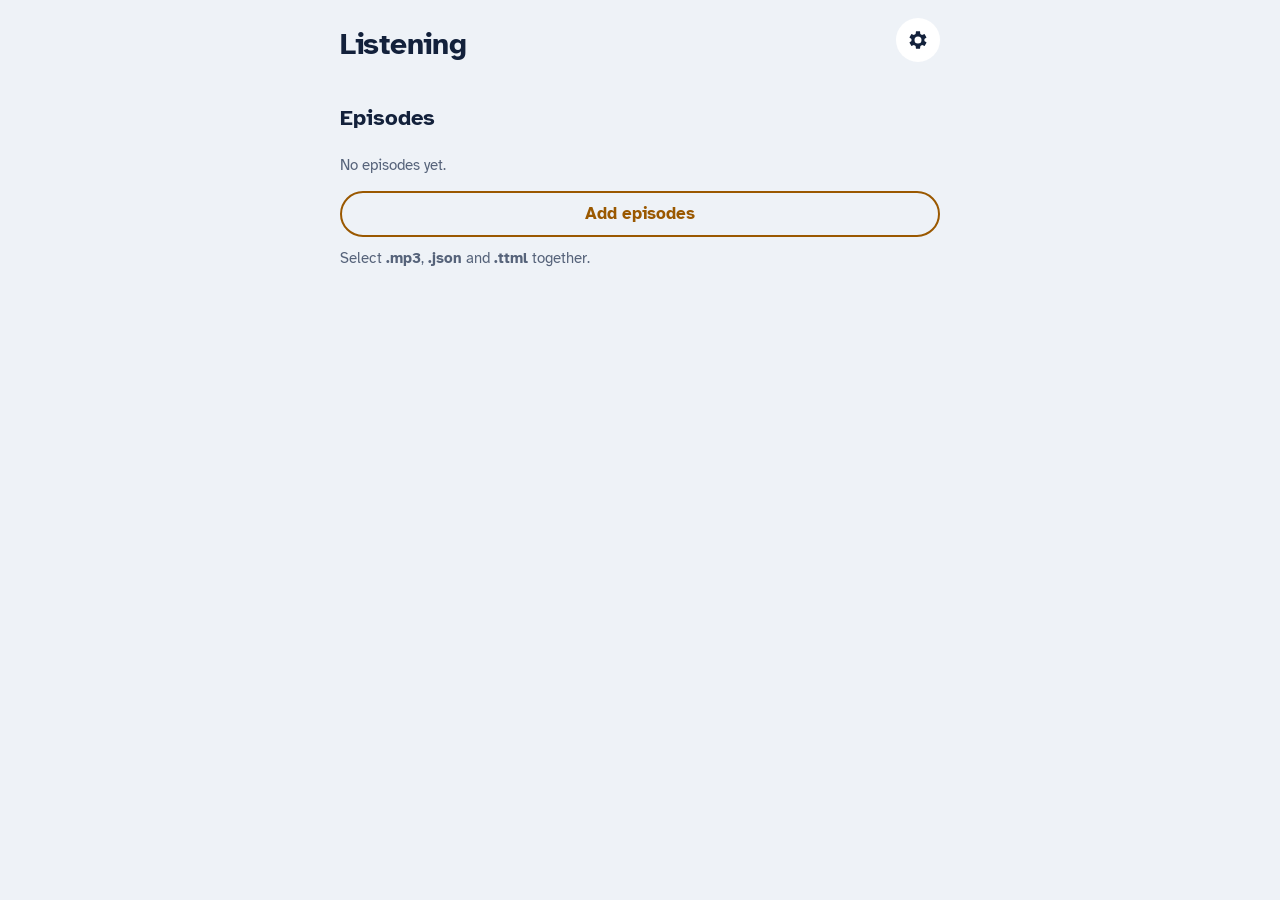
==== app/index.html @ cd1c5f6f "Add an iPad layout at /ipad/ The same app and saved data, laid out for the iPad: the episode list st" ====
<!doctype html>
<html lang="en">
<head>
<meta charset="utf-8">
<meta name="viewport" content="width=device-width, initial-scale=1, viewport-fit=cover">
<meta name="theme-color" content="#0D1830">
<meta name="apple-mobile-web-app-capable" content="yes">
<meta name="mobile-web-app-capable" content="yes">
<meta name="apple-mobile-web-app-status-bar-style" content="black-translucent">
<meta name="apple-mobile-web-app-title" content="Listening">
<title>Listening</title>
<link rel="manifest" href="manifest.webmanifest">
<link rel="apple-touch-icon" href="icons/icon-180.png">
<link rel="icon" href="icons/icon-192.png">
<link rel="stylesheet" href="app.css">
<script>
  // iPad 版（/ipad/ または ?layout=ipad）: 一覧と文の一覧を左右に並べる
  if (/^\/ipad(\/|$)/.test(location.pathname) || new URLSearchParams(location.search).get("layout") === "ipad") {
    document.documentElement.classList.add("split");
  }
  // アプリ本体（モジュール）が読めない・止まったときに、理由を画面に出す（iPhone では開発者ツールが見られないため）。
  // 古いオフライン用の保存（Service Worker とキャッシュ）が原因のことが多いので、一度だけ自動で消して読み直す。
  // 教材（IndexedDB）・設定・再生位置（localStorage）は消さない。
  (function () {
    var RESET_KEY = "listening.autoReset";
    function report(msg) {
      var el = document.getElementById("appError");
      if (!el) return setTimeout(function () { report(msg); }, 100);
      el.hidden = false;
      var line = document.createElement("div");
      line.textContent = msg;
      el.appendChild(line);
      if (!document.getElementById("resetApp")) {
        var b = document.createElement("button");
        b.id = "resetApp";
        b.type = "button";
        b.className = "button outline";
        b.textContent = "Reload the app";
        b.onclick = function () { resetApp(); };
        el.appendChild(b);
      }
    }
    function resetApp() {
      try { sessionStorage.setItem(RESET_KEY, "1"); } catch (e) { /* 保存できなくても続ける */ }
      var jobs = [];
      if (navigator.serviceWorker && navigator.serviceWorker.getRegistrations) {
        jobs.push(navigator.serviceWorker.getRegistrations().then(function (rs) {
          return Promise.all(rs.map(function (r) { return r.unregister(); }));
        }));
      }
      if (window.caches) {
        jobs.push(caches.keys().then(function (ks) { return Promise.all(ks.map(function (k) { return caches.delete(k); })); }));
      }
      Promise.all(jobs).catch(function () {}).then(function () { location.reload(); });
    }
    function failed(msg) {
      report(msg);
      var already = false;
      try { already = sessionStorage.getItem(RESET_KEY) === "1"; } catch (e) { already = true; }
      if (!already) { report("Clearing the saved app files and reloading…"); resetApp(); }
    }
    window.addEventListener("error", function (e) {
      report("Error: " + (e.message || e.type) + (e.filename ? " (" + e.filename.split("/").pop() + ":" + e.lineno + ")" : ""));
    });
    window.addEventListener("unhandledrejection", function (e) {
      report("Error: " + (e.reason && e.reason.message || e.reason));
    });
    window.__appResetKey = RESET_KEY;
    // 本体を読み込む。読めなかったファイルの理由も出る
    window.addEventListener("DOMContentLoaded", function () {
      import("./app.js").catch(function (err) {
        failed("Could not load the app: " + (err && err.message || err));
      });
    });
    setTimeout(function () {
      if (!window.__appStarted) failed("The app did not start on this browser (" + navigator.userAgent + ")");
    }, 8000);
  })();
</script>
</head>
<body>
<main id="home" class="screen">
  <header class="bar">
    <h1>Listening</h1>
    <button id="openSettings" class="icon-btn" type="button" aria-label="Settings"><svg viewBox="0 0 24 24" width="24" height="24" aria-hidden="true"><path fill="currentColor" d="M19.4 13a7.6 7.6 0 0 0 0-2l2.1-1.6-2-3.5-2.5 1a7.4 7.4 0 0 0-1.7-1L15 3.3h-4l-.4 2.6a7.4 7.4 0 0 0-1.7 1l-2.5-1-2 3.5L6.5 11a7.6 7.6 0 0 0 0 2l-2.1 1.6 2 3.5 2.5-1a7.4 7.4 0 0 0 1.7 1l.4 2.6h4l.4-2.6a7.4 7.4 0 0 0 1.7-1l2.5 1 2-3.5zM13 15.5a3.5 3.5 0 1 1 0-7 3.5 3.5 0 0 1 0 7z" transform="translate(-1 0)"/></svg></button>
  </header>
  <div id="appError" class="status error" role="alert" hidden></div>

  <section id="hero" class="hero" aria-labelledby="heroTitle" hidden>
    <p class="hero-where"><span id="heroLang" class="lang-tag"></span><span id="heroChannel"></span></p>
    <h2 id="heroTitle" class="hero-title"></h2>
    <p id="heroLine" class="hero-line"></p>
    <div class="track" aria-hidden="true"><span id="heroTrack"></span></div>
    <p id="heroMeta" class="hero-meta"></p>
    <div class="hero-actions">
      <button id="heroPlay" class="button" type="button">Continue</button>
      <button id="heroPick" class="button outline" type="button">Sentences</button>
    </div>
  </section>

  <section aria-labelledby="libraryTitle">
    <h2 id="libraryTitle">Episodes</h2>
    <div id="langTabs" class="tabs" role="tablist" hidden></div>
    <ul id="library" class="library"></ul>
    <p id="libraryEmpty" class="hint">No episodes yet.</p>
    <label class="button file">
      Add episodes
      <input id="fileInput" type="file" multiple>
    </label>
    <p class="hint">Select <code>.mp3</code>, <code>.json</code> and <code>.ttml</code> together.</p>
    <p id="importStatus" class="status" role="status"></p>
  </section>
</main>

<main id="episode" class="screen" hidden>
  <header class="bar"><button id="episodeBack" class="icon-btn back-btn" type="button" aria-label="Back">‹</button></header>
  <p class="hero-where"><span id="epLang" class="lang-tag"></span><span id="epChannel"></span></p>
  <h1 id="epTitle" class="ep-title"></h1>
  <div class="track" aria-hidden="true"><span id="epTrack"></span></div>
  <p id="epMeta" class="ep-meta"></p>
  <div id="epNotes"></div>
  <div id="epActions" class="ep-actions"></div>
  <h2>Sentences</h2>
  <ol id="sentences" class="sentences"></ol>
  <button id="epDelete" class="link danger" type="button">Delete episode</button>
</main>

<main id="paneEmpty" class="screen pane-empty" hidden><p>Select an episode</p></main>

<main id="settingsScreen" class="screen" hidden>
  <header class="bar"><button id="settingsBack" class="icon-btn back-btn" type="button" aria-label="Back">‹</button></header>
  <h1>Settings</h1>
  <div class="settings">
      <h3>Original</h3>
      <div class="row"><span>Before notes</span><span class="stepper" data-key="firstRepeats" data-step="1" data-unit="×"></span></div>
      <div class="row"><span>After notes</span><span class="stepper" data-key="secondRepeats" data-step="1" data-unit="×"></span></div>
      <div class="row slider"><label for="originalRate">Original speed <output data-for="originalRate"></output></label>
        <input id="originalRate" data-key="originalRate" type="range" min="0.5" max="1.5" step="0.05"></div>
      <div class="row slider"><label for="translationRate">Translation speed <output data-for="translationRate"></output></label>
        <input id="translationRate" data-key="translationRate" type="range" min="0.5" max="2" step="0.05"></div>
      <div class="row slider"><label for="explanationRate">Notes speed <output data-for="explanationRate"></output></label>
        <input id="explanationRate" data-key="explanationRate" type="range" min="0.5" max="2" step="0.05"></div>
      <div class="row slider"><label for="gapSeconds">Gap <output data-for="gapSeconds"></output></label>
        <input id="gapSeconds" data-key="gapSeconds" type="range" min="0" max="3" step="0.1"></div>

      <h3>Read aloud</h3>
      <div class="row"><label for="translation">Translation</label><input id="translation" data-key="translation" type="checkbox" class="switch"></div>
      <div class="row"><label for="vocab">Vocabulary</label><input id="vocab" data-key="vocab" type="checkbox" class="switch"></div>
      <div class="row"><label for="grammar">Grammar</label><input id="grammar" data-key="grammar" type="checkbox" class="switch"></div>
      <div class="row"><label for="cues">Cues</label><input id="cues" data-key="cues" type="checkbox" class="switch"></div>

      <h3>Device</h3>
      <div class="row"><label for="repeatEpisode">Repeat episode</label><input id="repeatEpisode" data-key="repeatEpisode" type="checkbox" class="switch"></div>
      <div class="row"><label for="keepAwake">Keep screen on</label><input id="keepAwake" data-key="keepAwake" type="checkbox" class="switch"></div>
      <div class="row"><label for="carPrevious">Car “previous”</label>
        <select id="carPrevious" data-key="carPrevious">
          <option value="previous">Previous sentence</option>
          <option value="restart">Restart sentence</option>
        </select></div>
      <div class="row buttons">
        <button id="resetSettings" class="link" type="button">Reset</button>
        <button id="exportSettings" class="link" type="button">Export</button>
      </div>
    </div>

  <section class="help" aria-labelledby="helpTitle">
    <h2 id="helpTitle">Gestures</h2>
    <p class="hint">Tap: pause. Swipe left: next. Swipe right: previous. Hold: restart.</p>
  </section>
</main>

<main id="player" class="screen player" hidden>
  <button id="back" class="back" type="button" aria-label="Back to library">‹</button>

  <section id="stage" class="stage" tabindex="0"
    aria-label="Tap to pause or resume. Swipe left for the next sentence, right for the previous one. Hold to restart the sentence.">
    <p id="pausedMark" class="paused-mark" aria-hidden="true">Ⅱ</p>
    <p id="subtitle" class="subtitle" lang="en"></p>
    <p id="spoken" class="spoken" lang="ja"></p>
    <div id="flash" class="flash" aria-hidden="true"></div>
  </section>

  <p id="playerStatus" class="status center" role="status"></p>
  <audio id="audio" playsinline webkit-playsinline preload="auto"></audio>
</main>

</body>
</html>
---- app/app.css ----
/* デザインの計画は docs/design.md（frontend-design スキルの手順で決めたもの）。
   夜の車のメーターの琥珀色の照明: 深い藍色の地に、いま読んでいる語だけが琥珀色に灯る。 */

@font-face { font-family: "Atkinson Hyperlegible"; font-weight: 400; font-display: swap;
  src: url("fonts/ahl-latin-400.woff2") format("woff2");
  unicode-range: U+0000-00FF, U+0131, U+0152-0153, U+02BB-02BC, U+02C6, U+02DA, U+02DC, U+2000-206F, U+20AC, U+2122, U+2191, U+2193, U+2212, U+2215, U+FEFF, U+FFFD; }
@font-face { font-family: "Atkinson Hyperlegible"; font-weight: 400; font-display: swap;
  src: url("fonts/ahl-latin-ext-400.woff2") format("woff2");
  unicode-range: U+0100-02AF, U+0304, U+0308, U+0329, U+1E00-1E9F, U+1EF2-1EFF, U+2020, U+20A0-20AB, U+20AD-20C0, U+2113, U+2C60-2C7F, U+A720-A7FF; }
@font-face { font-family: "Atkinson Hyperlegible"; font-weight: 700; font-display: swap;
  src: url("fonts/ahl-latin-700.woff2") format("woff2");
  unicode-range: U+0000-00FF, U+0131, U+0152-0153, U+02BB-02BC, U+02C6, U+02DA, U+02DC, U+2000-206F, U+20AC, U+2122, U+2191, U+2193, U+2212, U+2215, U+FEFF, U+FFFD; }
@font-face { font-family: "Atkinson Hyperlegible"; font-weight: 700; font-display: swap;
  src: url("fonts/ahl-latin-ext-700.woff2") format("woff2");
  unicode-range: U+0100-02AF, U+0304, U+0308, U+0329, U+1E00-1E9F, U+1EF2-1EFF, U+2020, U+20A0-20AB, U+20AD-20C0, U+2113, U+2C60-2C7F, U+A720-A7FF; }

:root {
  --night: #0D1830;   /* 地 */
  --panel: #15233F;   /* 面 */
  --dial: #F5A524;    /* 琥珀: いま読んでいる語・主な操作・進み具合 */
  --lamp: #F4ECDF;    /* 文字・読み終えた語 */
  --haze: #8291AB;    /* まだの語・補足 */
  --alarm: #FF8A70;   /* 削除・エラー */
  --rule: #22324F;
  --on-dial: #0D1830;
  /* 画面の言葉（英語）と学ぶ言語の文は Atkinson Hyperlegible、日本語の訳・説明は端末の日本語書体 */
  --font: "Atkinson Hyperlegible", "Hiragino Sans", "PingFang SC", "Hiragino Sans GB", system-ui, sans-serif;
  --font-source: var(--font);
  --font-ja: "Hiragino Sans", "Hiragino Kaku Gothic ProN", system-ui, sans-serif;
  color-scheme: dark;
}
@media (prefers-color-scheme: light) {
  :root:not([data-theme="dark"]) {
    --night: #EEF2F7; --panel: #FFFFFF; --dial: #9A5800; --lamp: #13213B; --haze: #56637A; --alarm: #B3361F;
    --rule: #D5DCE7; --on-dial: #FFFFFF; color-scheme: light;
  }
}
.subtitle, .hero-line, .sentences .o, .library .name, .hero-title, .ep-title { font-family: var(--font-source); }
.subtitle:lang(zh), .hero-line:lang(zh), .sentences .o:lang(zh) {
  font-family: "Atkinson Hyperlegible", "PingFang SC", "Hiragino Sans GB", "Hiragino Sans", system-ui, sans-serif; }
[hidden] { display: none !important; }
:lang(ja) { font-family: var(--font-ja); }

* { box-sizing: border-box; }
html, body { margin: 0; background: var(--night); color: var(--lamp); font: 17px/1.55 var(--font);
  -webkit-text-size-adjust: 100%; }
body { padding: env(safe-area-inset-top) env(safe-area-inset-right) env(safe-area-inset-bottom) env(safe-area-inset-left); }
:focus-visible { outline: 3px solid var(--dial); outline-offset: 2px; }
@media (prefers-reduced-motion: reduce) { * { transition: none !important; } }

/* ---- 一覧・設定 */
.screen { max-width: 640px; margin: 0 auto; padding: 12px 20px 40px; }
.screen[hidden] { display: none; }
.bar { display: flex; align-items: center; justify-content: space-between; min-height: 56px; }
h1 { font-size: 30px; line-height: 1.15; margin: 12px 0 4px; font-weight: 700; letter-spacing: -.01em; }
h2 { font-size: 22px; line-height: 1.25; margin: 36px 0 10px; font-weight: 700; }
h3 { font-size: 15px; line-height: 1.3; margin: 22px 0 2px; font-weight: 700; color: var(--haze); }
code { font-family: inherit; font-weight: 700; }
.hint { color: var(--haze); font-size: 15px; margin: 10px 0; }
.center { text-align: center; }
.status { white-space: pre-line; min-height: 1.5em; font-size: 15px; color: var(--haze); margin: 10px 0 0; }
.status.error { color: var(--alarm); }

.button { display: inline-flex; align-items: center; justify-content: center; min-height: 46px; padding: 0 18px; white-space: nowrap;
  border-radius: 23px; border: 0; background: var(--dial); color: var(--on-dial); font: inherit; font-weight: 700; cursor: pointer; }
.button.outline { background: transparent; color: var(--lamp); padding: 0 12px; }
.button.file { position: relative; overflow: hidden; width: 100%; margin-top: 4px; background: transparent;
  color: var(--dial); border: 2px solid var(--dial); }
.button.file input { position: absolute; inset: 0; opacity: 0; cursor: pointer; }
.link { background: none; border: 0; color: var(--dial); font: inherit; font-weight: 700; padding: 8px 0; cursor: pointer; min-height: 44px; }

.library { list-style: none; margin: 0 0 12px; padding: 0; display: grid; grid-template-columns: minmax(0, 1fr); gap: 10px; }
.library li { background: var(--panel); border-radius: 14px; padding: 16px 16px 10px; }
.library .name { font-weight: 700; font-size: 19px; line-height: 1.3; }
.library .channel { color: var(--haze); font-size: 15px; margin-top: 2px; }
.library .track { margin: 12px 0 6px; }
.library .meta { color: var(--haze); font-size: 15px; margin-top: 6px; }
.library .note { color: var(--alarm); font-size: 15px; margin-top: 4px; }
.library .actions { display: flex; flex-wrap: wrap; align-items: center; gap: 4px; margin-top: 10px; }
.library .actions .start { margin-right: 4px; }
.library .delete { margin-left: auto; color: var(--alarm); }

.icon-btn { width: 44px; height: 44px; display: inline-flex; align-items: center; justify-content: center; border: 0; border-radius: 22px;
  background: var(--panel); color: var(--lamp); font: inherit; font-size: 30px; line-height: 1; cursor: pointer; }
.back-btn { margin-left: -6px; background: none; color: var(--haze); font-size: 36px; }
.danger { color: var(--alarm); margin-top: 18px; }

/* ホームの一番上: 止めた文そのものを大きく（この画面で一番目立つところ） */
.hero { margin: 8px 0 4px; padding: 18px; background: var(--panel); border-radius: 18px; }
.hero-where { display: flex; flex-wrap: wrap; align-items: center; gap: 4px 10px; margin: 0; color: var(--haze); font-size: 15px; }
.lang-tag { color: var(--dial); font-weight: 700; }
.lang-tag:empty { display: none; }
.hero-title { margin: 4px 0 0; font-size: 17px; line-height: 1.35; font-weight: 700; color: var(--haze); }
.hero-line { margin: 14px 0 0; padding-left: 14px; border-left: 4px solid var(--dial);
  font-size: 26px; line-height: 1.35; font-weight: 700; color: var(--lamp); overflow-wrap: break-word; }
.hero .track { margin: 16px 0 6px; }
.hero-meta { margin: 0; color: var(--haze); font-size: 15px; }
.hero-actions { display: flex; flex-wrap: wrap; gap: 6px; margin-top: 14px; }

/* 言語の切り替え */
.tabs { display: flex; gap: 6px; overflow-x: auto; margin: 0 -20px 12px; padding: 2px 20px; scrollbar-width: none; }
.tabs::-webkit-scrollbar { display: none; }
.tab { flex: none; min-height: 40px; padding: 0 16px; border-radius: 20px; border: 0; background: var(--panel); color: var(--lamp);
  font: inherit; font-weight: 700; cursor: pointer; }
.tab[aria-selected="true"] { background: var(--lamp); color: var(--night); }

.card-open { display: block; width: 100%; padding: 0; border: 0; background: none; color: inherit; font: inherit; text-align: left; cursor: pointer; }
.card-open .name { display: block; }
.card-open .channel { display: flex; flex-wrap: wrap; gap: 0 10px; }
.track { height: 4px; border-radius: 2px; background: var(--rule); overflow: hidden; }
.track span { display: block; height: 100%; background: var(--dial); }

/* エピソード: 文を選んで再生 */
.ep-title { font-size: 26px; margin: 6px 0 14px; }
.ep-meta { color: var(--haze); font-size: 15px; margin: 6px 0 0; }
.ep-actions { display: flex; flex-wrap: wrap; gap: 6px; margin: 14px 0 4px; }
.sentences { list-style: none; margin: 0; padding: 0; }
.sentences li { border-top: 1px solid var(--rule); }
.sentences button { display: grid; grid-template-columns: 3.4em minmax(0, 1fr); gap: 0 10px; width: 100%; padding: 14px 4px;
  border: 0; background: none; color: var(--lamp); font: inherit; text-align: left; cursor: pointer; }
.sentences .t { grid-row: span 2; color: var(--haze); font-size: 14px; padding-top: 3px; }
.sentences .o { font-size: 18px; line-height: 1.45; font-weight: 700; overflow-wrap: break-word; }
.sentences .j { font-size: 15px; line-height: 1.5; color: var(--haze); }
.sentences .here button { background: var(--panel); border-radius: 12px; }
.sentences .here .o, .sentences .here .j { border-left: 4px solid var(--dial); padding-left: 10px; }
.sentences .here .j { padding-top: 2px; }
.sentences .here .t { color: var(--dial); font-weight: 700; }

.settings { background: var(--panel); border-radius: 14px; padding: 2px 16px 8px; }
.row { display: flex; align-items: center; justify-content: space-between; gap: 12px; min-height: 54px; border-top: 1px solid var(--rule); }
h3 + .row { border-top: 0; }
.row.slider { flex-direction: column; align-items: stretch; justify-content: center; padding: 10px 0 4px; }
.row.slider label { display: flex; justify-content: space-between; }
.row.buttons { justify-content: flex-start; gap: 24px; }
output { color: var(--dial); font-weight: 700; }
input[type=range] { width: 100%; height: 34px; accent-color: var(--dial); }
select { font: inherit; background: var(--night); color: var(--lamp); border: 1px solid var(--rule); border-radius: 10px; min-height: 42px; padding: 0 8px; }
.switch { appearance: none; -webkit-appearance: none; width: 52px; height: 32px; border-radius: 16px; background: var(--rule);
  position: relative; flex: none; cursor: pointer; margin: 0; transition: background .15s; }
.switch::after { content: ""; position: absolute; top: 4px; left: 4px; width: 24px; height: 24px; border-radius: 50%;
  background: var(--haze); transition: left .15s, background .15s; }
.switch:checked { background: var(--dial); }
.switch:checked::after { left: 24px; background: var(--on-dial); }
.stepper { display: inline-flex; align-items: center; gap: 4px; }
.stepper button { width: 42px; height: 38px; border-radius: 19px; border: 0; background: var(--night); color: var(--lamp);
  font: inherit; font-size: 22px; line-height: 1; cursor: pointer; }
.stepper .value { min-width: 2.6em; text-align: center; font-weight: 700; color: var(--dial); }
.help { margin-top: 28px; }

/* ---- 再生画面: 字幕・訳・語彙と文法だけを大きく出す（運転中・ランニング中に一目で読めるように） */
.player { position: relative; display: flex; flex-direction: column; max-width: 960px; min-height: 100vh; min-height: 100dvh;
  padding: 0 clamp(16px, 4vw, 40px) 12px; }
.back { position: absolute; top: 4px; left: 4px; z-index: 1; width: 48px; height: 48px; border: 0; background: none;
  color: var(--haze); opacity: .6; font: inherit; font-size: 34px; line-height: 1; cursor: pointer; }
.stage { position: relative; flex: 1; display: flex; flex-direction: column; justify-content: center;
  gap: clamp(16px, 3.5vmin, 32px); padding: 52px 0 24px; overflow: hidden;
  touch-action: none; user-select: none; -webkit-user-select: none; -webkit-touch-callout: none; cursor: pointer; outline: none; }
.subtitle { margin: 0; font-size: clamp(30px, calc(5vmin + 2vw), 50px); line-height: 1.28; font-weight: 700;
  overflow-wrap: break-word; }
.subtitle .w { color: var(--haze); transition: color .08s; }
.subtitle .w.done { color: var(--lamp); }
.subtitle .w.now { color: var(--dial); }
.subtitle.idle .w { color: var(--lamp); }
.spoken { margin: 0; padding-left: 14px; border-left: 4px solid var(--dial);
  font-size: clamp(22px, calc(3.4vmin + 1.4vw), 36px); line-height: 1.5; font-weight: 700; color: var(--lamp); min-height: 1.5em; }
.spoken:empty { border-left-color: transparent; }
.paused-mark { position: absolute; top: 8px; left: 50%; transform: translateX(-50%); margin: 0;
  font-size: 28px; font-weight: 700; color: var(--dial); visibility: hidden; }
.player.paused .paused-mark { visibility: visible; }
.player.paused .subtitle, .player.paused .spoken { opacity: .55; }
.flash { position: absolute; left: 50%; top: 50%; transform: translate(-50%, -50%) scale(.9); padding: 16px 26px;
  border-radius: 30px; background: var(--dial); color: var(--on-dial); font-size: 26px; font-weight: 700;
  opacity: 0; pointer-events: none; transition: opacity .15s, transform .15s; white-space: nowrap; }
.flash.show { opacity: 1; transform: translate(-50%, -50%) scale(1); }
.player .status:empty { display: none; }
@media (max-height: 480px) { .stage { padding-top: 40px; gap: 12px; } }

/* ---- iPad 版（html.split）: 左に一覧、右に選んだエピソードか設定。再生画面は全画面で大きく */
.pane-empty { display: flex; align-items: center; justify-content: center; color: var(--haze); font-size: 20px; font-weight: 700; }
html.split, html.split body { height: 100%; overflow: hidden; }
html.split body { display: grid; grid-template-columns: minmax(320px, 380px) minmax(0, 1fr); }
html.split .screen { max-width: none; margin: 0; height: 100vh; height: 100dvh; overflow-y: auto; -webkit-overflow-scrolling: touch; }
html.split #home { grid-column: 1; border-right: 1px solid var(--rule); padding: 12px 20px 40px; }
html.split #episode, html.split #settingsScreen, html.split .pane-empty { grid-column: 2; padding: 20px clamp(24px, 4vw, 56px) 48px; }
html.split #episode > *, html.split #settingsScreen > * { max-width: 760px; }
html.split .library li.selected { box-shadow: inset 0 0 0 2px var(--dial); }
html.split .hero-line { font-size: 22px; }
html.split .sentences .o { font-size: 20px; }
html.split .sentences .j { font-size: 16px; }
html.split .player { position: fixed; inset: 0; z-index: 2; max-width: none; height: auto; background: var(--night);
  padding: env(safe-area-inset-top) clamp(32px, 6vw, 96px) 16px; }
html.split .player .stage { max-width: 1000px; width: 100%; margin: 0 auto; }
html.split .subtitle { font-size: clamp(36px, calc(3vw + 2.4vmin), 64px); }
html.split .spoken { font-size: clamp(24px, calc(1.8vw + 1.6vmin), 40px); }
html.split .player .back { top: max(8px, env(safe-area-inset-top)); left: 12px; }
html.split #episode .bar { display: none; }
html.split .library .pick, html.split #heroPick { display: none; }
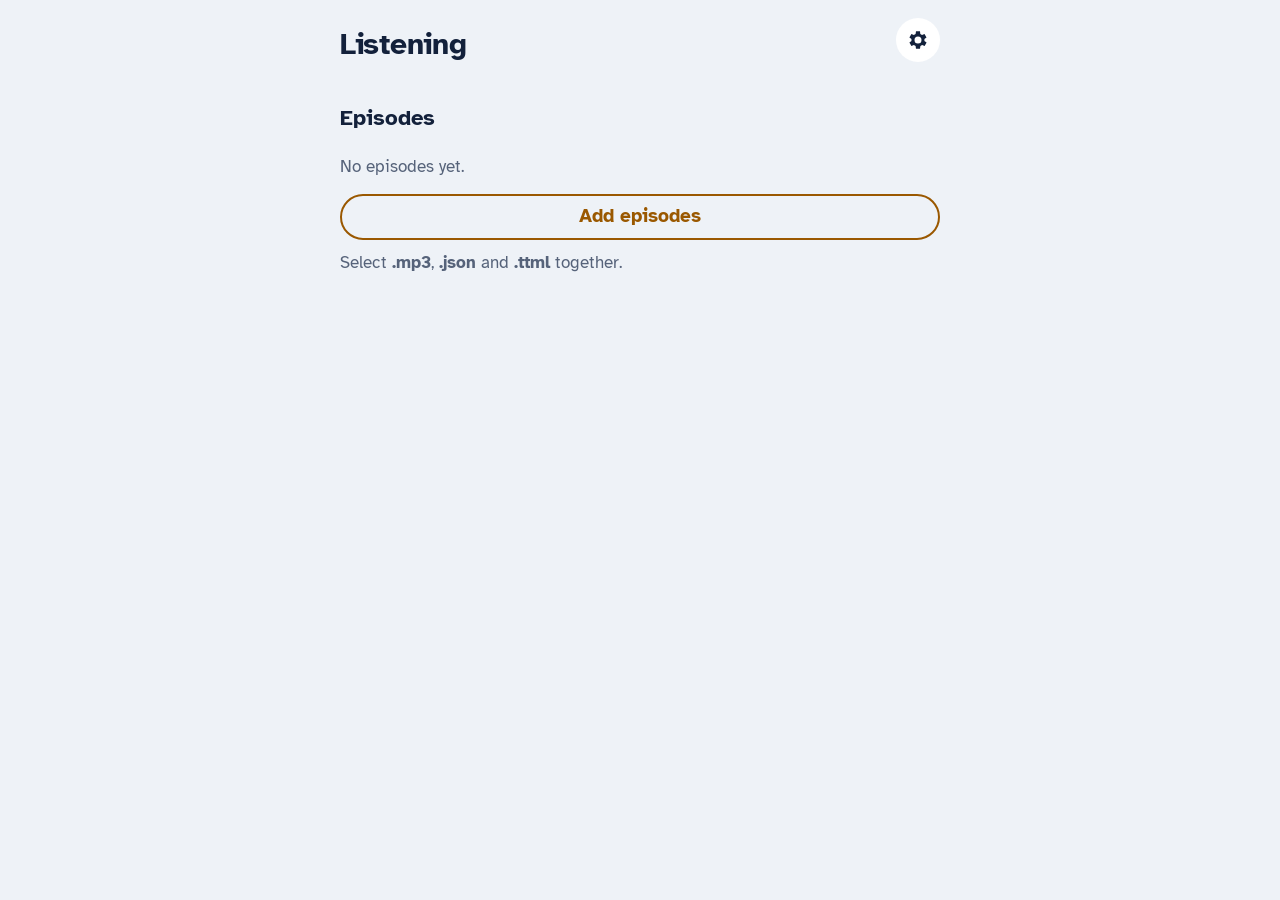
==== commit 85518841: "Stop showing a label over the subtitles on gestures Tapping, swiping or holding showed a pill (Pause" ====
--- a/app/index.html
+++ b/app/index.html
@@ -177,7 +177,6 @@
     <p id="pausedMark" class="paused-mark" aria-hidden="true">Ⅱ</p>
     <p id="subtitle" class="subtitle" lang="en"></p>
     <p id="spoken" class="spoken" lang="ja"></p>
-    <div id="flash" class="flash" aria-hidden="true"></div>
   </section>
 
   <p id="playerStatus" class="status center" role="status"></p>
--- a/app/app.css
+++ b/app/app.css
@@ -168,10 +168,6 @@
   font-size: 28px; font-weight: 700; color: var(--dial); visibility: hidden; }
 .player.paused .paused-mark { visibility: visible; }
 .player.paused .subtitle, .player.paused .spoken { opacity: .55; }
-.flash { position: absolute; left: 50%; top: 50%; transform: translate(-50%, -50%) scale(.9); padding: 16px 26px;
-  border-radius: 30px; background: var(--dial); color: var(--on-dial); font-size: 26px; font-weight: 700;
-  opacity: 0; pointer-events: none; transition: opacity .15s, transform .15s; white-space: nowrap; }
-.flash.show { opacity: 1; transform: translate(-50%, -50%) scale(1); }
 .player .status:empty { display: none; }
 @media (max-height: 480px) { .stage { padding-top: 40px; gap: 12px; } }
 
@@ -184,14 +180,27 @@
 html.split #episode, html.split #settingsScreen, html.split .pane-empty { grid-column: 2; padding: 20px clamp(24px, 4vw, 56px) 48px; }
 html.split #episode > *, html.split #settingsScreen > * { max-width: 760px; }
 html.split .library li.selected { box-shadow: inset 0 0 0 2px var(--dial); }
-html.split .hero-line { font-size: 22px; }
-html.split .sentences .o { font-size: 20px; }
-html.split .sentences .j { font-size: 16px; }
-html.split .player { position: fixed; inset: 0; z-index: 2; max-width: none; height: auto; background: var(--night);
-  padding: env(safe-area-inset-top) clamp(32px, 6vw, 96px) 16px; }
-html.split .player .stage { max-width: 1000px; width: 100%; margin: 0 auto; }
-html.split .subtitle { font-size: clamp(36px, calc(3vw + 2.4vmin), 64px); }
-html.split .spoken { font-size: clamp(24px, calc(1.8vw + 1.6vmin), 40px); }
-html.split .player .back { top: max(8px, env(safe-area-inset-top)); left: 12px; }
+html.split .player { position: fixed; inset: 0; z-index: 2; height: auto; background: var(--night); }
+
+/* 大きな画面（iPad Pro 12.9 など）の再生画面: iPhone と同じ並び（左揃え・ほぼ全幅・文は縦の中央）のまま、
+   文字と余白を画面に合わせて大きくする */
+@media (min-width: 900px) and (min-height: 700px) {
+  .player { max-width: none; padding: env(safe-area-inset-top) 5vw 20px; }
+  .stage { gap: 3.2vmin; padding-top: 88px; }
+  .subtitle { font-size: clamp(56px, 6.8vmin, 92px); line-height: 1.25; }
+  .spoken { font-size: clamp(38px, 4.7vmin, 64px); padding-left: 22px; border-left-width: 6px; }
+  .back { top: max(12px, env(safe-area-inset-top)); left: 16px; width: 72px; height: 72px; font-size: 56px; }
+  .paused-mark { top: 16px; font-size: 48px; }
+  .player .status { font-size: 22px; }
+  /* 一覧・エピソード・設定も一段大きく */
+  body { font-size: 19px; }
+  .hint, .status, .library .channel, .library .meta, .hero-meta, .ep-meta, .hero-where { font-size: 17px; }
+  .library .name { font-size: 21px; }
+  .hero-line { font-size: 26px; }
+  .ep-title { font-size: 34px; }
+  .sentences .o { font-size: 24px; }
+  .sentences .j { font-size: 18px; }
+  .sentences .t { font-size: 16px; }
+}
 html.split #episode .bar { display: none; }
 html.split .library .pick, html.split #heroPick { display: none; }
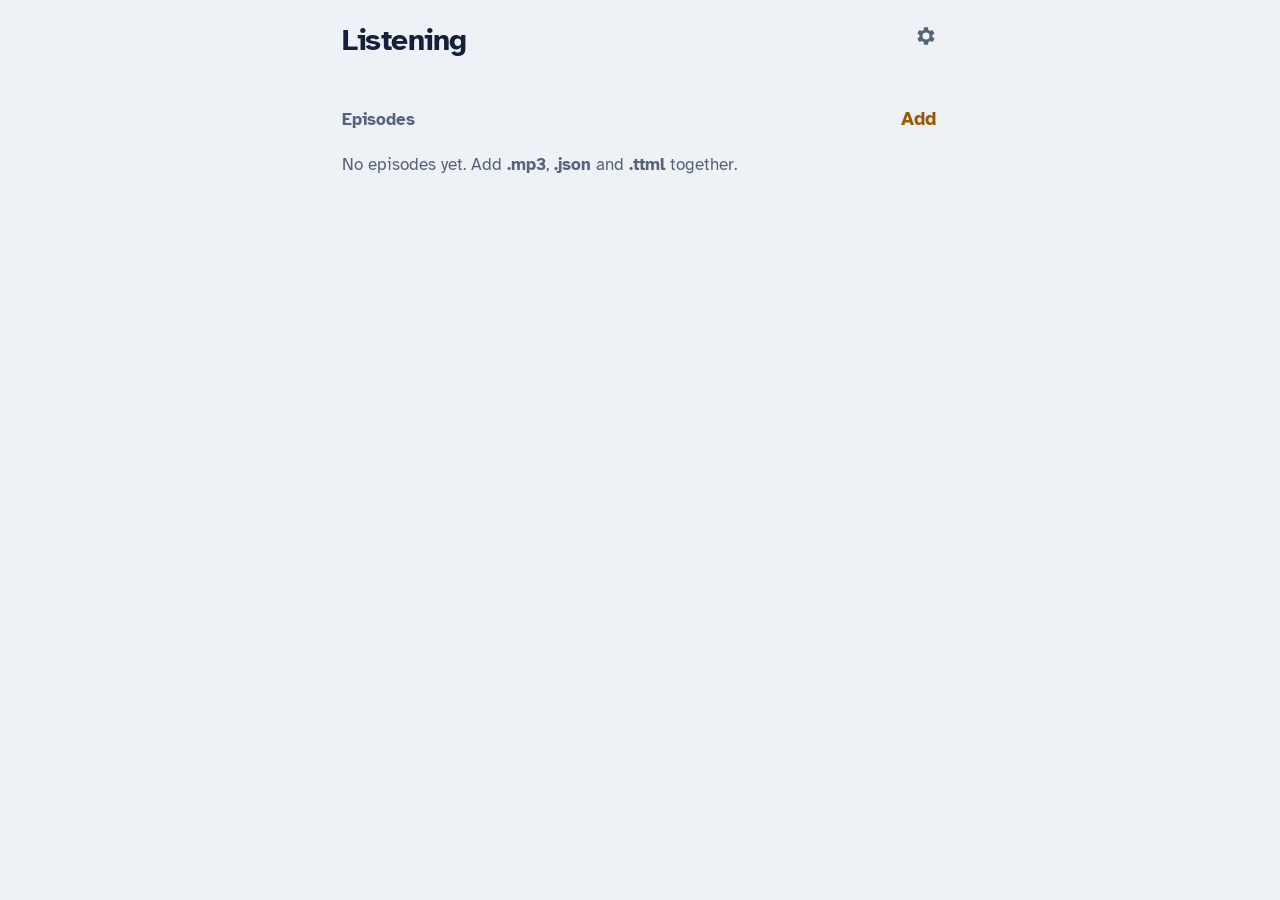
==== commit ef9b4dc7: "Simplify the design, add a voice picker, fix review findings Design: drop card surfaces; type and th" ====
--- a/app/index.html
+++ b/app/index.html
@@ -90,25 +90,23 @@
     <p class="hero-where"><span id="heroLang" class="lang-tag"></span><span id="heroChannel"></span></p>
     <h2 id="heroTitle" class="hero-title"></h2>
     <p id="heroLine" class="hero-line"></p>
-    <div class="track" aria-hidden="true"><span id="heroTrack"></span></div>
-    <p id="heroMeta" class="hero-meta"></p>
     <div class="hero-actions">
       <button id="heroPlay" class="button" type="button">Continue</button>
       <button id="heroPick" class="button outline" type="button">Sentences</button>
+      <p id="heroMeta" class="hero-meta"></p>
     </div>
+    <div class="track" aria-hidden="true"><span id="heroTrack"></span></div>
   </section>
 
   <section aria-labelledby="libraryTitle">
-    <h2 id="libraryTitle">Episodes</h2>
+    <div class="section-head">
+      <h2 id="libraryTitle">Episodes</h2>
+      <label class="add">Add<input id="fileInput" type="file" multiple></label>
+    </div>
     <div id="langTabs" class="tabs" role="tablist" hidden></div>
+    <p id="importStatus" class="status" role="status"></p>
     <ul id="library" class="library"></ul>
-    <p id="libraryEmpty" class="hint">No episodes yet.</p>
-    <label class="button file">
-      Add episodes
-      <input id="fileInput" type="file" multiple>
-    </label>
-    <p class="hint">Select <code>.mp3</code>, <code>.json</code> and <code>.ttml</code> together.</p>
-    <p id="importStatus" class="status" role="status"></p>
+    <p id="libraryEmpty" class="hint">No episodes yet. Add <code>.mp3</code>, <code>.json</code> and <code>.ttml</code> together.</p>
   </section>
 </main>
 
@@ -116,13 +114,11 @@
   <header class="bar"><button id="episodeBack" class="icon-btn back-btn" type="button" aria-label="Back">‹</button></header>
   <p class="hero-where"><span id="epLang" class="lang-tag"></span><span id="epChannel"></span></p>
   <h1 id="epTitle" class="ep-title"></h1>
-  <div class="track" aria-hidden="true"><span id="epTrack"></span></div>
   <p id="epMeta" class="ep-meta"></p>
   <div id="epNotes"></div>
-  <div id="epActions" class="ep-actions"></div>
-  <h2>Sentences</h2>
+  <div id="epActions" class="ep-actions"><button id="epDelete" class="icon-del delete" type="button" aria-label="Delete"><svg viewBox="0 0 24 24" width="22" height="22" aria-hidden="true"><path fill="none" stroke="currentColor" stroke-width="2" stroke-linecap="round" stroke-linejoin="round" d="M4 7h16M10 11v6M14 11v6M6 7l1 13h10l1-13M9 7V4h6v3"/></svg></button></div>
+  <div class="track" aria-hidden="true"><span id="epTrack"></span></div>
   <ol id="sentences" class="sentences"></ol>
-  <button id="epDelete" class="link danger" type="button">Delete episode</button>
 </main>
 
 <main id="paneEmpty" class="screen pane-empty" hidden><p>Select an episode</p></main>
@@ -131,7 +127,7 @@
   <header class="bar"><button id="settingsBack" class="icon-btn back-btn" type="button" aria-label="Back">‹</button></header>
   <h1>Settings</h1>
   <div class="settings">
-      <h3>Original</h3>
+      <h3>Playback</h3>
       <div class="row"><span>Before notes</span><span class="stepper" data-key="firstRepeats" data-step="1" data-unit="×"></span></div>
       <div class="row"><span>After notes</span><span class="stepper" data-key="secondRepeats" data-step="1" data-unit="×"></span></div>
       <div class="row slider"><label for="originalRate">Original speed <output data-for="originalRate"></output></label>
@@ -149,6 +145,11 @@
       <div class="row"><label for="grammar">Grammar</label><input id="grammar" data-key="grammar" type="checkbox" class="switch"></div>
       <div class="row"><label for="cues">Cues</label><input id="cues" data-key="cues" type="checkbox" class="switch"></div>
 
+      <h3>Voice</h3>
+      <div class="row"><label for="voice">Japanese</label>
+        <span class="voice-pick"><select id="voice" data-key="voice"></select><button id="testVoice" class="link" type="button">Test</button></span></div>
+      <p class="hint">Add voices in iOS Settings › Accessibility.</p>
+
       <h3>Device</h3>
       <div class="row"><label for="repeatEpisode">Repeat episode</label><input id="repeatEpisode" data-key="repeatEpisode" type="checkbox" class="switch"></div>
       <div class="row"><label for="keepAwake">Keep screen on</label><input id="keepAwake" data-key="keepAwake" type="checkbox" class="switch"></div>
@@ -163,18 +164,16 @@
       </div>
     </div>
 
-  <section class="help" aria-labelledby="helpTitle">
-    <h2 id="helpTitle">Gestures</h2>
-    <p class="hint">Tap: pause. Swipe left: next. Swipe right: previous. Hold: restart.</p>
-  </section>
+  <h3>Gestures</h3>
+  <p class="hint">Tap: pause. Swipe left: next. Swipe right: back. Hold: restart.</p>
 </main>
 
 <main id="player" class="screen player" hidden>
   <button id="back" class="back" type="button" aria-label="Back to library">‹</button>
 
+  <p id="pausedMark" class="paused-mark" aria-hidden="true">Ⅱ</p>
   <section id="stage" class="stage" tabindex="0"
-    aria-label="Tap to pause or resume. Swipe left for the next sentence, right for the previous one. Hold to restart the sentence.">
-    <p id="pausedMark" class="paused-mark" aria-hidden="true">Ⅱ</p>
+    aria-label="Tap to pause or resume. Swipe left for the translation, notes, then the next sentence; right to go back. Hold to restart the sentence.">
     <p id="subtitle" class="subtitle" lang="en"></p>
     <p id="spoken" class="spoken" lang="ja"></p>
   </section>
--- a/app/app.css
+++ b/app/app.css
@@ -48,115 +48,125 @@
 :focus-visible { outline: 3px solid var(--dial); outline-offset: 2px; }
 @media (prefers-reduced-motion: reduce) { * { transition: none !important; } }
 
-/* ---- 一覧・設定 */
-.screen { max-width: 640px; margin: 0 auto; padding: 12px 20px 40px; }
+/* ---- 一覧・設定: 面（カード）を使わず、地の上に文字と細い線だけ。線が進み具合になる */
+.screen { max-width: 640px; margin: 0 auto; padding: 8px 22px 48px; }
 .screen[hidden] { display: none; }
 .bar { display: flex; align-items: center; justify-content: space-between; min-height: 56px; }
-h1 { font-size: 30px; line-height: 1.15; margin: 12px 0 4px; font-weight: 700; letter-spacing: -.01em; }
-h2 { font-size: 22px; line-height: 1.25; margin: 36px 0 10px; font-weight: 700; }
-h3 { font-size: 15px; line-height: 1.3; margin: 22px 0 2px; font-weight: 700; color: var(--haze); }
+h1 { font-size: 30px; line-height: 1.15; margin: 12px 0 4px; font-weight: 700; letter-spacing: -.015em; }
+h2 { font-size: 15px; line-height: 1.3; margin: 0; font-weight: 700; color: var(--haze); }
+h3 { font-size: 15px; line-height: 1.3; margin: 34px 0 4px; font-weight: 700; color: var(--haze); }
 code { font-family: inherit; font-weight: 700; }
 .hint { color: var(--haze); font-size: 15px; margin: 10px 0; }
 .center { text-align: center; }
-.status { white-space: pre-line; min-height: 1.5em; font-size: 15px; color: var(--haze); margin: 10px 0 0; }
+.status { white-space: pre-line; font-size: 15px; color: var(--haze); margin: 8px 0; }
+.status:empty { display: none; }
 .status.error { color: var(--alarm); }
 
-.button { display: inline-flex; align-items: center; justify-content: center; min-height: 46px; padding: 0 18px; white-space: nowrap;
+.button { display: inline-flex; align-items: center; justify-content: center; min-height: 46px; padding: 0 22px; white-space: nowrap;
   border-radius: 23px; border: 0; background: var(--dial); color: var(--on-dial); font: inherit; font-weight: 700; cursor: pointer; }
-.button.outline { background: transparent; color: var(--lamp); padding: 0 12px; }
-.button.file { position: relative; overflow: hidden; width: 100%; margin-top: 4px; background: transparent;
-  color: var(--dial); border: 2px solid var(--dial); }
-.button.file input { position: absolute; inset: 0; opacity: 0; cursor: pointer; }
+.button.outline { background: transparent; color: var(--lamp); padding: 0 14px; }
 .link { background: none; border: 0; color: var(--dial); font: inherit; font-weight: 700; padding: 8px 0; cursor: pointer; min-height: 44px; }
 
-.library { list-style: none; margin: 0 0 12px; padding: 0; display: grid; grid-template-columns: minmax(0, 1fr); gap: 10px; }
-.library li { background: var(--panel); border-radius: 14px; padding: 16px 16px 10px; }
-.library .name { font-weight: 700; font-size: 19px; line-height: 1.3; }
-.library .channel { color: var(--haze); font-size: 15px; margin-top: 2px; }
-.library .track { margin: 12px 0 6px; }
-.library .meta { color: var(--haze); font-size: 15px; margin-top: 6px; }
-.library .note { color: var(--alarm); font-size: 15px; margin-top: 4px; }
-.library .actions { display: flex; flex-wrap: wrap; align-items: center; gap: 4px; margin-top: 10px; }
-.library .actions .start { margin-right: 4px; }
-.library .delete { margin-left: auto; color: var(--alarm); }
-
 .icon-btn { width: 44px; height: 44px; display: inline-flex; align-items: center; justify-content: center; border: 0; border-radius: 22px;
-  background: var(--panel); color: var(--lamp); font: inherit; font-size: 30px; line-height: 1; cursor: pointer; }
-.back-btn { margin-left: -6px; background: none; color: var(--haze); font-size: 36px; }
-.danger { color: var(--alarm); margin-top: 18px; }
+  background: none; color: var(--haze); font: inherit; font-size: 30px; line-height: 1; cursor: pointer; }
+#openSettings { margin-right: -10px; }
+.back-btn { margin-left: -12px; font-size: 36px; }
+
+/* 進み具合の線 */
+.track { height: 2px; background: var(--rule); overflow: hidden; }
+.track span { display: block; height: 100%; background: var(--dial); }
 
 /* ホームの一番上: 止めた文そのものを大きく（この画面で一番目立つところ） */
-.hero { margin: 8px 0 4px; padding: 18px; background: var(--panel); border-radius: 18px; }
-.hero-where { display: flex; flex-wrap: wrap; align-items: center; gap: 4px 10px; margin: 0; color: var(--haze); font-size: 15px; }
+.hero { margin: 18px 0 0; }
+.hero-where { display: flex; flex-wrap: wrap; align-items: center; gap: 2px 10px; margin: 0; color: var(--haze); font-size: 15px; }
 .lang-tag { color: var(--dial); font-weight: 700; }
 .lang-tag:empty { display: none; }
-.hero-title { margin: 4px 0 0; font-size: 17px; line-height: 1.35; font-weight: 700; color: var(--haze); }
-.hero-line { margin: 14px 0 0; padding-left: 14px; border-left: 4px solid var(--dial);
-  font-size: 26px; line-height: 1.35; font-weight: 700; color: var(--lamp); overflow-wrap: break-word; }
-.hero .track { margin: 16px 0 6px; }
-.hero-meta { margin: 0; color: var(--haze); font-size: 15px; }
-.hero-actions { display: flex; flex-wrap: wrap; gap: 6px; margin-top: 14px; }
-
-/* 言語の切り替え */
-.tabs { display: flex; gap: 6px; overflow-x: auto; margin: 0 -20px 12px; padding: 2px 20px; scrollbar-width: none; }
+.hero-title { margin: 2px 0 0; font-size: 15px; line-height: 1.4; font-weight: 400; color: var(--haze); }
+.hero-line { margin: 16px 0 0; font-size: clamp(26px, 7.4vw, 34px); line-height: 1.24; font-weight: 700; letter-spacing: -.01em;
+  color: var(--lamp); overflow-wrap: break-word; }
+.hero-actions { display: flex; align-items: center; gap: 4px; margin: 20px 0 22px; }
+.hero-meta { margin: 0 0 0 auto; color: var(--haze); font-size: 15px; }
+
+/* エピソードの一覧: 1行に題名・消す・再生 */
+.section-head { display: flex; align-items: center; justify-content: space-between; margin-top: 34px; min-height: 44px; }
+.add { position: relative; overflow: hidden; display: inline-flex; align-items: center; min-height: 44px; padding: 0 2px;
+  color: var(--dial); font-weight: 700; cursor: pointer; }
+.add input { position: absolute; inset: 0; opacity: 0; cursor: pointer; }
+.tabs { display: flex; gap: 22px; overflow-x: auto; margin: 2px -22px 6px; padding: 0 22px; scrollbar-width: none; }
 .tabs::-webkit-scrollbar { display: none; }
-.tab { flex: none; min-height: 40px; padding: 0 16px; border-radius: 20px; border: 0; background: var(--panel); color: var(--lamp);
+.tab { flex: none; min-height: 40px; padding: 0; border: 0; border-bottom: 2px solid transparent; background: none; color: var(--haze);
   font: inherit; font-weight: 700; cursor: pointer; }
-.tab[aria-selected="true"] { background: var(--lamp); color: var(--night); }
-
-.card-open { display: block; width: 100%; padding: 0; border: 0; background: none; color: inherit; font: inherit; text-align: left; cursor: pointer; }
-.card-open .name { display: block; }
-.card-open .channel { display: flex; flex-wrap: wrap; gap: 0 10px; }
-.track { height: 4px; border-radius: 2px; background: var(--rule); overflow: hidden; }
-.track span { display: block; height: 100%; background: var(--dial); }
+.tab[aria-selected="true"] { color: var(--lamp); border-bottom-color: var(--dial); }
+
+.library { list-style: none; margin: 0; padding: 0; }
+.library li { position: relative; display: flex; align-items: center; gap: 4px; padding: 14px 0 16px; }
+.library li .track { position: absolute; left: 0; right: 0; bottom: 0; }
+.card-open { flex: 1; min-width: 0; display: block; padding: 0; border: 0; background: none; color: inherit; font: inherit; text-align: left; cursor: pointer; }
+.card-open .name { display: block; font-weight: 700; font-size: 19px; line-height: 1.3; overflow-wrap: break-word; }
+.card-open .channel { display: flex; flex-wrap: wrap; gap: 0 10px; margin-top: 3px; color: var(--haze); font-size: 15px; }
+.card-open .note { display: block; margin-top: 2px; color: var(--alarm); font-size: 15px; }
+.library .actions { flex: none; display: flex; align-items: center; gap: 4px; }
+.play { flex: none; width: 46px; height: 46px; display: inline-flex; align-items: center; justify-content: center; border: 0; border-radius: 23px;
+  background: var(--dial); color: var(--on-dial); cursor: pointer; }
+/* 消す: ごみ箱の印だけ。同じ行に、控えめに */
+.icon-del { flex: none; width: 44px; height: 44px; margin-left: auto; display: inline-flex; align-items: center; justify-content: center;
+  border: 0; border-radius: 22px; background: none; color: var(--haze); opacity: .7; cursor: pointer; }
+.icon-del:hover, .icon-del:focus-visible { color: var(--alarm); opacity: 1; }
 
 /* エピソード: 文を選んで再生 */
-.ep-title { font-size: 26px; margin: 6px 0 14px; }
+.ep-title { font-size: clamp(26px, 7vw, 32px); margin: 4px 0 0; }
 .ep-meta { color: var(--haze); font-size: 15px; margin: 6px 0 0; }
-.ep-actions { display: flex; flex-wrap: wrap; gap: 6px; margin: 14px 0 4px; }
-.sentences { list-style: none; margin: 0; padding: 0; }
-.sentences li { border-top: 1px solid var(--rule); }
-.sentences button { display: grid; grid-template-columns: 3.4em minmax(0, 1fr); gap: 0 10px; width: 100%; padding: 14px 4px;
+.ep-actions { display: flex; align-items: center; gap: 4px; margin: 18px 0 20px; }
+#epNotes .note { margin: 4px 0 0; color: var(--alarm); font-size: 15px; }
+.sentences { list-style: none; margin: 8px 0 0; padding: 0; }
+.sentences li + li { border-top: 1px solid var(--rule); }
+.sentences button { display: grid; grid-template-columns: 3.2em minmax(0, 1fr); gap: 0 8px; width: 100%; padding: 14px 0;
   border: 0; background: none; color: var(--lamp); font: inherit; text-align: left; cursor: pointer; }
-.sentences .t { grid-row: span 2; color: var(--haze); font-size: 14px; padding-top: 3px; }
-.sentences .o { font-size: 18px; line-height: 1.45; font-weight: 700; overflow-wrap: break-word; }
-.sentences .j { font-size: 15px; line-height: 1.5; color: var(--haze); }
-.sentences .here button { background: var(--panel); border-radius: 12px; }
-.sentences .here .o, .sentences .here .j { border-left: 4px solid var(--dial); padding-left: 10px; }
-.sentences .here .j { padding-top: 2px; }
+.sentences .t { grid-row: span 2; color: var(--haze); font-size: 14px; padding-top: 4px; font-variant-numeric: tabular-nums; }
+.sentences .o { font-size: 18px; line-height: 1.4; font-weight: 700; overflow-wrap: break-word; }
+.sentences .j { font-size: 15px; line-height: 1.5; color: var(--haze); margin-top: 2px; }
+.sentences .here .o { color: var(--dial); }
 .sentences .here .t { color: var(--dial); font-weight: 700; }
 
-.settings { background: var(--panel); border-radius: 14px; padding: 2px 16px 8px; }
+/* 設定 */
 .row { display: flex; align-items: center; justify-content: space-between; gap: 12px; min-height: 54px; border-top: 1px solid var(--rule); }
-h3 + .row { border-top: 0; }
 .row.slider { flex-direction: column; align-items: stretch; justify-content: center; padding: 10px 0 4px; }
 .row.slider label { display: flex; justify-content: space-between; }
-.row.buttons { justify-content: flex-start; gap: 24px; }
-output { color: var(--dial); font-weight: 700; }
+.row.buttons { justify-content: flex-start; gap: 28px; margin-top: 24px; }
+output { color: var(--dial); font-weight: 700; font-variant-numeric: tabular-nums; }
 input[type=range] { width: 100%; height: 34px; accent-color: var(--dial); }
-select { font: inherit; background: var(--night); color: var(--lamp); border: 1px solid var(--rule); border-radius: 10px; min-height: 42px; padding: 0 8px; }
+select { font: inherit; background: var(--night); color: var(--lamp); border: 1px solid var(--rule); border-radius: 10px; min-height: 42px;
+  padding: 0 8px; max-width: 100%; }
+.voice-pick { display: inline-flex; align-items: center; gap: 14px; min-width: 0; }
+.voice-pick select { min-width: 0; max-width: 58vw; }
 .switch { appearance: none; -webkit-appearance: none; width: 52px; height: 32px; border-radius: 16px; background: var(--rule);
   position: relative; flex: none; cursor: pointer; margin: 0; transition: background .15s; }
 .switch::after { content: ""; position: absolute; top: 4px; left: 4px; width: 24px; height: 24px; border-radius: 50%;
   background: var(--haze); transition: left .15s, background .15s; }
 .switch:checked { background: var(--dial); }
 .switch:checked::after { left: 24px; background: var(--on-dial); }
-.stepper { display: inline-flex; align-items: center; gap: 4px; }
-.stepper button { width: 42px; height: 38px; border-radius: 19px; border: 0; background: var(--night); color: var(--lamp);
-  font: inherit; font-size: 22px; line-height: 1; cursor: pointer; }
-.stepper .value { min-width: 2.6em; text-align: center; font-weight: 700; color: var(--dial); }
-.help { margin-top: 28px; }
+.stepper { display: inline-flex; align-items: center; gap: 2px; }
+.stepper button { width: 44px; height: 40px; border: 0; background: none; color: var(--haze);
+  font: inherit; font-size: 24px; line-height: 1; cursor: pointer; }
+.stepper .value { min-width: 2.4em; text-align: center; font-weight: 700; color: var(--dial); font-variant-numeric: tabular-nums; }
 
 /* ---- 再生画面: 字幕・訳・語彙と文法だけを大きく出す（運転中・ランニング中に一目で読めるように） */
-.player { position: relative; display: flex; flex-direction: column; max-width: 960px; min-height: 100vh; min-height: 100dvh;
+.player { position: relative; display: flex; flex-direction: column; max-width: 960px; height: 100vh; height: 100dvh;
   padding: 0 clamp(16px, 4vw, 40px) 12px; }
 .back { position: absolute; top: 4px; left: 4px; z-index: 1; width: 48px; height: 48px; border: 0; background: none;
   color: var(--haze); opacity: .6; font: inherit; font-size: 34px; line-height: 1; cursor: pointer; }
-.stage { position: relative; flex: 1; display: flex; flex-direction: column; justify-content: center;
-  gap: clamp(16px, 3.5vmin, 32px); padding: 52px 0 24px; overflow: hidden;
-  touch-action: none; user-select: none; -webkit-user-select: none; -webkit-touch-callout: none; cursor: pointer; outline: none; }
+/* 長い文は縦にスクロールできる（横のスワイプとタップ・長押しはアプリが受け取る） */
+.stage { position: relative; flex: 1; min-height: 0; display: flex; flex-direction: column;
+  gap: clamp(16px, 3.5vmin, 32px); margin-top: 36px; padding: 16px 0 24px;
+  overflow-x: hidden; overflow-y: auto; overscroll-behavior: contain;
+  -webkit-mask-image: linear-gradient(transparent, #000 16px); mask-image: linear-gradient(transparent, #000 16px);
+  touch-action: pan-y; user-select: none; -webkit-user-select: none; -webkit-touch-callout: none; cursor: pointer; outline: none; }
 .subtitle { margin: 0; font-size: clamp(30px, calc(5vmin + 2vw), 50px); line-height: 1.28; font-weight: 700;
   overflow-wrap: break-word; }
+.stage > * { flex-shrink: 0; }
+/* 収まるときは縦の中央、収まらないときは上から（justify-content: center だと上が切れて戻れない） */
+.stage > .subtitle { margin-top: auto; }
+.stage > .spoken { margin-bottom: auto; }
 .subtitle .w { color: var(--haze); transition: color .08s; }
 .subtitle .w.done { color: var(--lamp); }
 .subtitle .w.now { color: var(--dial); }
@@ -169,38 +179,38 @@
 .player.paused .paused-mark { visibility: visible; }
 .player.paused .subtitle, .player.paused .spoken { opacity: .55; }
 .player .status:empty { display: none; }
-@media (max-height: 480px) { .stage { padding-top: 40px; gap: 12px; } }
+@media (max-height: 480px) { .stage { margin-top: 24px; gap: 12px; } }
 
 /* ---- iPad 版（html.split）: 左に一覧、右に選んだエピソードか設定。再生画面は全画面で大きく */
 .pane-empty { display: flex; align-items: center; justify-content: center; color: var(--haze); font-size: 20px; font-weight: 700; }
 html.split, html.split body { height: 100%; overflow: hidden; }
 html.split body { display: grid; grid-template-columns: minmax(320px, 380px) minmax(0, 1fr); }
 html.split .screen { max-width: none; margin: 0; height: 100vh; height: 100dvh; overflow-y: auto; -webkit-overflow-scrolling: touch; }
-html.split #home { grid-column: 1; border-right: 1px solid var(--rule); padding: 12px 20px 40px; }
+html.split #home { grid-column: 1; border-right: 1px solid var(--rule); padding: 8px 22px 48px; }
 html.split #episode, html.split #settingsScreen, html.split .pane-empty { grid-column: 2; padding: 20px clamp(24px, 4vw, 56px) 48px; }
 html.split #episode > *, html.split #settingsScreen > * { max-width: 760px; }
-html.split .library li.selected { box-shadow: inset 0 0 0 2px var(--dial); }
+html.split .library li.selected .name { color: var(--dial); }
 html.split .player { position: fixed; inset: 0; z-index: 2; height: auto; background: var(--night); }
 
 /* 大きな画面（iPad Pro 12.9 など）の再生画面: iPhone と同じ並び（左揃え・ほぼ全幅・文は縦の中央）のまま、
    文字と余白を画面に合わせて大きくする */
 @media (min-width: 900px) and (min-height: 700px) {
   .player { max-width: none; padding: env(safe-area-inset-top) 5vw 20px; }
-  .stage { gap: 3.2vmin; padding-top: 88px; }
+  .stage { gap: 3.2vmin; margin-top: calc(72px + env(safe-area-inset-top)); }
   .subtitle { font-size: clamp(56px, 6.8vmin, 92px); line-height: 1.25; }
   .spoken { font-size: clamp(38px, 4.7vmin, 64px); padding-left: 22px; border-left-width: 6px; }
   .back { top: max(12px, env(safe-area-inset-top)); left: 16px; width: 72px; height: 72px; font-size: 56px; }
-  .paused-mark { top: 16px; font-size: 48px; }
+  .paused-mark { top: max(16px, env(safe-area-inset-top)); font-size: 48px; }
   .player .status { font-size: 22px; }
   /* 一覧・エピソード・設定も一段大きく */
   body { font-size: 19px; }
-  .hint, .status, .library .channel, .library .meta, .hero-meta, .ep-meta, .hero-where { font-size: 17px; }
-  .library .name { font-size: 21px; }
-  .hero-line { font-size: 26px; }
-  .ep-title { font-size: 34px; }
+  .hint, .status, .card-open .channel, .hero-meta, .ep-meta, .hero-where, .hero-title, h2, h3 { font-size: 17px; }
+  .card-open .name { font-size: 21px; }
+  .hero-line { font-size: 28px; }
+  .ep-title { font-size: 38px; }
   .sentences .o { font-size: 24px; }
   .sentences .j { font-size: 18px; }
   .sentences .t { font-size: 16px; }
 }
 html.split #episode .bar { display: none; }
-html.split .library .pick, html.split #heroPick { display: none; }
+html.split #heroPick { display: none; }
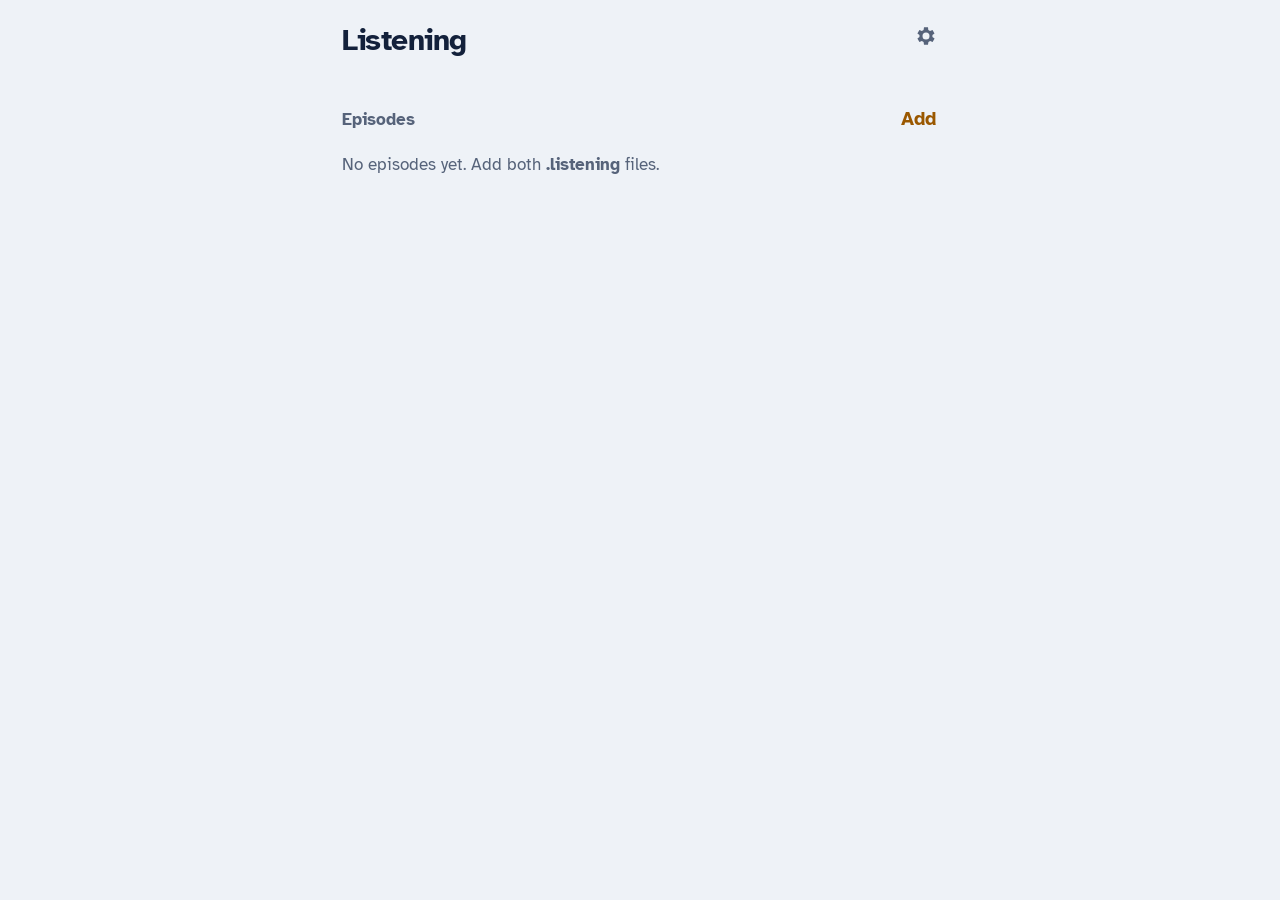
==== commit cfc5010a: "Add Listening Studio for Mac; remove the old tools Listening Studio (studio/) turns audio (+ optiona" ====
--- a/app/index.html
+++ b/app/index.html
@@ -106,7 +106,7 @@
     <div id="langTabs" class="tabs" role="tablist" hidden></div>
     <p id="importStatus" class="status" role="status"></p>
     <ul id="library" class="library"></ul>
-    <p id="libraryEmpty" class="hint">No episodes yet. Add <code>.mp3</code>, <code>.json</code> and <code>.ttml</code> together.</p>
+    <p id="libraryEmpty" class="hint">No episodes yet. Add both <code>.listening</code> files.</p>
   </section>
 </main>
 
@@ -143,7 +143,6 @@
       <div class="row"><label for="translation">Translation</label><input id="translation" data-key="translation" type="checkbox" class="switch"></div>
       <div class="row"><label for="vocab">Vocabulary</label><input id="vocab" data-key="vocab" type="checkbox" class="switch"></div>
       <div class="row"><label for="grammar">Grammar</label><input id="grammar" data-key="grammar" type="checkbox" class="switch"></div>
-      <div class="row"><label for="cues">Cues</label><input id="cues" data-key="cues" type="checkbox" class="switch"></div>
 
       <h3>Voice</h3>
       <div class="row"><label for="voice">Japanese</label>
